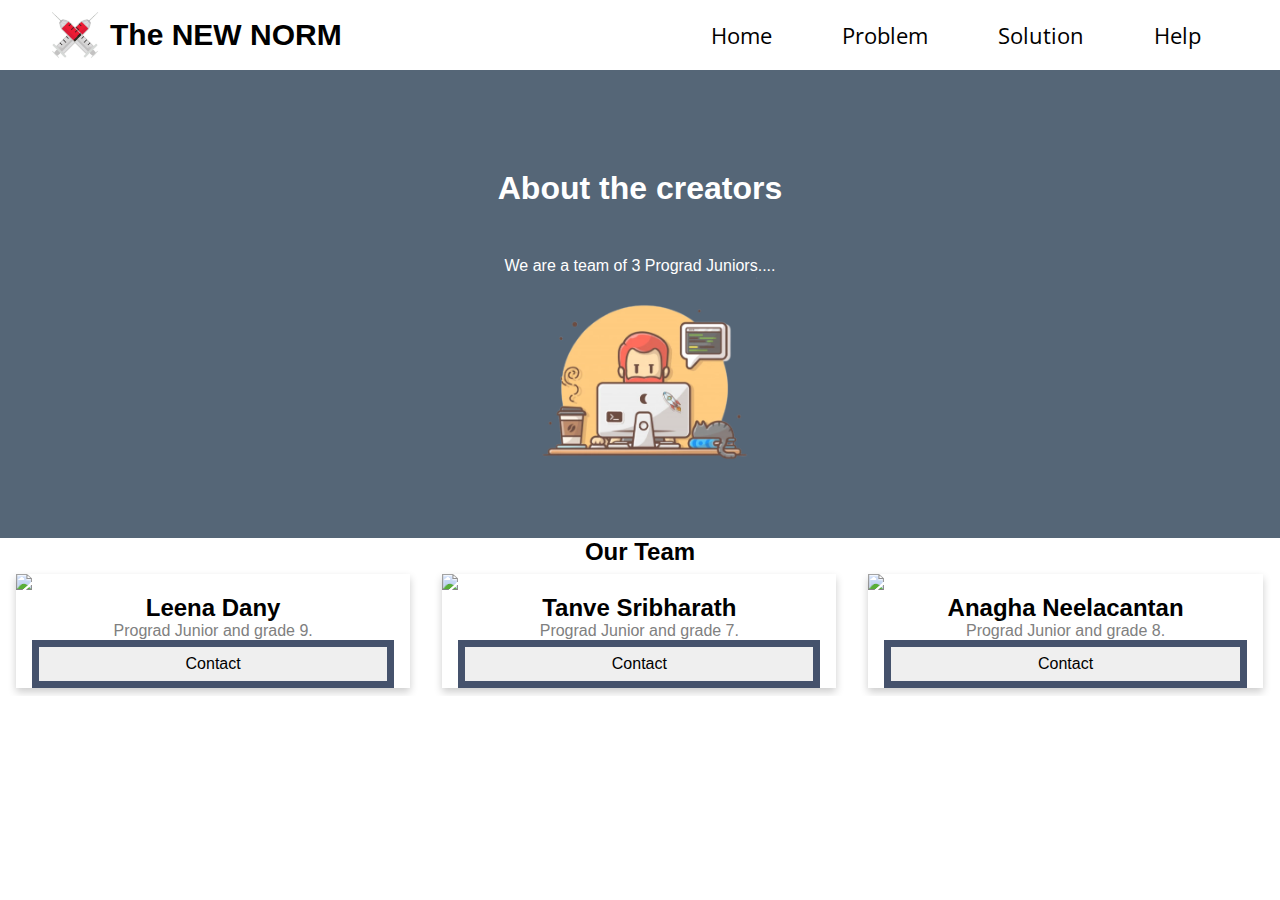
==== about.html @ 243ea032 "Add files via upload" ====
<!DOCTYPE html>
<html>
<head>
<meta name="viewport" content="width=device-width, initial-scale=1">
<link rel="stylesheet" href="about.css">
<script src="./app.js"></script>
<link rel="stylesheet" href="./css/nav.css">
<link rel="stylesheet" href="./css/start.css">
<link rel="stylesheet" href="https://use.fontawesome.com/releases/v5.15.3/css/all.css" integrity="sha384-SZXxX4whJ79/gErwcOYf+zWLeJdY/qpuqC4cAa9rOGUstPomtqpuNWT9wdPEn2fk" crossorigin="anonymous">

</head>
<body>
  <nav>
    <div class="first-nav">
        <a href="./index.html"><h3 style="color: black;"id="logo"><img src="./assets/logo.png" alt="">The NEW NORM</h3></a>
        <ul class="menu">
            <a href="./index.html"><li>Home</li></a>
            <a href="./problem.html"><li>Problem</li></a>
            <a href="./solution.html"><li>Solution</li></a>
            <li onclick="drop()" id="help" >Help
                <i id="downA" class="fas fa-angle-down"></i>
                <i id="upA" class="fas fa-angle-up"></i>
            </li>
            <ul class="dropdown" id="drop-cont">
                <a href="./vaccine.html"><li>Vaccines</li></a>
                <a href="./frontline.html"><li>Frontliners</li></a>
                <a href="./donate.html"><li>Donate</li></a>
            </ul>
        </ul>
    </div>
    
    <div class="container">
        <div class="toggle">
            <div class="spans">
                <input id="checkbox" onclick="change()" type="checkbox">
                <span id="top"></span>
                <span id="middle"></span>
                <span id="bottom"></span>
            </div>
            <a style="color:black;" href="./index.html"><h3 id="logo"> <img src="./assets/logo.png" alt="">The NEW NOM</h3></a>
        </div>
        <div id="overlay" class="overlay">
            <ul>
                <a href="./index.html"><li>Home</li></a>
                <a href="./problem.html"><li>Problem</li></a>
                <a href="./solution.html"><li>Solution</li></a>                        
                <a href="./vaccine.html"><li>Vaccines</li></a>
                <a href="./frontline.html"><li>Frontliners</li></a>
                <a href="./donate.html"><li>Donate</li></a>
                <a href=""><li>About</li></a>
            </ul>
        </div>  
    </div>
</nav>
<script src="./java/nav.js"></script>
<!-- END OF NAV -->


<div class="about-section">
  <h1>About the creators</h1>
<p style="text-align:center">We are a team of 3 Prograd Juniors....</p>
  <img src="./assets/coder.png" alt="">
</div>

<h2 style="text-align:center">Our Team</h2>
<div class="row">
  <div class="column">
    <div class="card">
      <img src="%3A%2F%2Fwww.pixelstalk.net%2Fwp-content%2Fuploads%2F2016%2F06%2FCool-HD-Photos-For-Girls.jpg&f=1&nofb=1" style="width:100%">
      <div class="content">
        <h2>Leena Dany</h2>
        <p class="title">Prograd Junior and grade 9.</p>
        <p><button id="button1" class="button">Contact</button></p>
      </div>
    </div>
  </div>

  <div class="column">
    <div class="card">
      <img src="https://external-content.duckduckgo.com/iu/?u=https%3A%2F%2Fwallup.net%2Fwp-content%2Fuploads%2F2018%2F03%2F23%2F566310-sky-landscape-road-sunset.jpg&f=1&nofb=1" style="width:100%">
      <div class="content">
        <h2>Tanve Sribharath</h2>
        <p class="title">Prograd Junior and grade 7.</p>
        <p><button id="button2" class="button">Contact</button></p>
      </div>
    </div>
  </div>
  
  <div class="column">
    <div class="card">
      <img src="https://external-content.duckduckgo.com/iu/?u=https%3A%2F%2Fwww.diamondpet.com%2Fwp-content%2Fuploads%2F2019%2F10%2F394-1951-Black-Cat-Bad-Rap-1200x630.jpg&f=1&nofb=1" style="width:100%">
      <div class="content">
        <h2>Anagha Neelacantan</h2>
        <p class="title">Prograd Junior and grade 8.</p>
        <p><button id="button3" class="button">Contact</button></p>
      </div>
    </div>
  </div>
</div>

</body>
	<script>
    var button1= document.getElementById("button1");
button1.onclick = newTabs;
function newTabs(){
    window.open("https://linktr.ee/leenaaanna")
}

var button2= document.getElementById("button2");
button2.onclick = newTabed;
function newTabed(){
    window.open("https://linktr.ee/lucky1809")
}

var button3= document.getElementById("button3");
button3.onclick = newTab;
function newTab(){
    window.open("https://linktr.ee/Anagha_N")
}
</script>
</html>
---- about.css ----
body {
    font-family: Arial, Helvetica, sans-serif;
    margin: 0;
  }
  
  html {
    box-sizing: border-box;
  }
  
  *, *:before, *:after {
    box-sizing: inherit;
  }
  
  .column {
    float: left;
    width: 33.3%;
    margin-bottom: 16px;
    padding: 0 8px;
  }
  
  .card {
    box-shadow: 0 4px 8px 0 rgba(0, 0, 0, 0.2);
    margin: 8px;
  }
  
   h1{
      display: block;
    background-color: #567;
    text-align: center;
    padding: 50px;
    color: white;
  }
  
  .about-section {
    padding: 50px;
    text-align: center;
    background-color: #567;
    color: white;
  }
  
  .about-section img{
      width: 20%;
  }
  
  .content {
      text-align: center;
    padding: 0 16px;
  }
  
  .content::after, .row::after {
    content: "";
    clear: both;
    display: table;
  }
  
  .title {
    color: grey;
  }
  
  .button {
    color: black;
    text-decoration: none;
    font-size: 100%;
    border: 7px solid #45526C;
    padding: 8px;
    text-align: center;
    cursor: pointer;
    width: 100%;
    transition: 0.5s;
  }
  
  .button:hover {
    text-decoration: none;
    background-color: #45526C;
    color: white;
  }
  
  @media screen and (max-width: 650px) {
    .column {
      width: 100%;
      display: block;
    }
  }
---- css/nav.css ----
@import url('./fonts.css');
*{
    margin: 0;
    padding: 0;
    overflow-x:hidden ;
    scroll-behavior: smooth;
}

body::-webkit-scrollbar {
    width: 10px;
}
 
body::-webkit-scrollbar-track {
    border-radius: 10px;
    background: #c9cacc;
}

body::-webkit-scrollbar-thumb {
    background: #45526C; 
    border-radius: 10px;
}

body::-webkit-scrollbar-thumb:hover {
    background: #3a445a; 
}

a{
    text-decoration: none;
}

.first-nav{
    width: 100vw;
    height: 70px;
    display: flex;
    justify-content: space-between;
    align-items: center;
    /* position: fixed;  */
    background: white;
}

#logo{
    margin:0 30px ;
    padding: 0 10px;
    display: flex;
    align-items: center;
    justify-content: center;
    font-size: 30px;
}

#logo img{
    height: 70px;
}

.menu{
    display: flex;
    align-items: center;
    justify-content: flex-end;
    font-family: 'Open Sans', sans-serif;
    height: 100%;
    padding-right: 40px;
}

.menu li{
   font-size: 22px;
   list-style-type: none; 
   margin: 0 15px;
   font-weight: 400;
   padding: 5px 20px;
   display: flex;
   justify-content: center;
   align-items: center;
   transition: all 0.2s ease;
   cursor: pointer;
}

.menu a{
    color: black;
    text-decoration: none;
}

.menu li:hover, .menu li:focus{
    background: #45526C;
    color: white;
}

.menu li i{
    margin: 2px;
    margin-top: 7px;
}

.menu li .fa-angle-up{
    display: none;
}

.dropdown{
    display: none;
    position: absolute;
    z-index: 5;
    width: 135px;
    text-align: center;
    top: 55px;
    margin-left: 100px;
    padding: 0;
}

#help:hover ~ .dropdown{
    flex-direction: column;
    width: 135px;
    text-align: center;
    top: 55px;
    margin-left: 100px;
    padding: 0;
}

.dropdown li{
    font-size: 18px;
    border-bottom: 2px solid #45526C;
    float: none;
    background: white;
}

.dropdown a{
    height: 40px;
    width: 100%;
    color: black;
    text-decoration: none;
}

/* Navbar 2.0 */

.container{
   display: none;
}

.toggle{
    background: White;
    height: 50px;
    width: 100%;
    display: flex;
    justify-content: space-between;
    align-items: center;
    position: fixed;
    z-index: 3000;
}

.spans input{
    width: 30px;
    height: 30px;
    margin-left: 20px;
    margin-top: -15px;
    position: absolute;
    z-index: 2;
    opacity: 0;
}

.spans span{
    background:#45526C;
    border: none;
    height: 5px;
    width: 30px;
    position: absolute;
    top: 0;
    left: 20px;
    transition:  all .35s ease;
    cursor: pointer;
    border-radius: 5px;
}

.spans span:nth-of-type(1){
    top: 11px;
}

.spans span:nth-of-type(2){
    top: 21px;
}

.spans span:nth-of-type(3){
    top: 32px;
}

.overlay{
    display: flex;
    justify-content: center;
    align-items: center;
    width: 100vw;
    height: 100vh;
    background: #45526cf3;
    visibility: hidden;
    position: absolute;
    z-index: 100;
}

.overlay ul{
    display: flex;
    flex-direction: column;
    text-align: center;
}

.overlay ul a{
    color: white;
    font-weight: 600;
    text-decoration: none;
    margin: 8px;
    font-size: 30px;
}

/* RESPONSIVENESS */
@media only screen and (max-width:1000px){
    .first-nav{
        height: 50px;
    }
    .menu li{
        font-size: 20px;
        padding: 5px 10px;
    }
    #logo{
        font-size: 25px;
    }
    #logo img{
        height: 60px;
    }
}

@media only screen and (max-width:850px){
    .menu li{
        font-size: 16px;
        padding: 5px 3px;
    }
    #logo{
        font-size: 22px;
    }
}

@media only screen and (max-width:700px){
    .first-nav{
        height: 45px;
    }
    .menu li{
        padding: 5px 0px;
        margin: 0 10px;
        font-size: 15px;
    }
    #logo{
        font-size: 18px;
        width: 80%;
    }
    #logo img{
        height: 50px;
    }
    #help{
        width: 60px;
    }
}

@media only screen and (max-width:600px){
    .first-nav{
        display: none;
    }

    .container{
        display: flex;
    }
}


.foot{
    display: flex;
    height: 70px;
    background: #45526C;
    align-items: center;
    justify-content: center;
    color: white;
}

.foot h3{
    margin-right: 30px;
}

.foot button{
    padding: 10px;
    width: 120px;
    border-radius: 9px;
    border: 5px solid #f8a488;
    display: flex;
    align-items: center;
    justify-content: center;
    text-align: center;
    font-size: 13px;
    font-weight: 600;
    text-transform: uppercase;
    transition:all 0.2s ease;
    background: #f8a488;
    color: white;
}

.foot button:hover{
    background: transparent;
    color: white;
    cursor: pointer;
}
---- css/start.css ----
@import url(./fonts.css);

.start{
    display: flex;
    justify-content: center;
    align-items: center;
    padding: 20px;
    height: 400px;
    background: #F8F5F1;
    font-family: 'Open Sans', sans-serif;
}

.start-c{
    display: flex;
    flex-direction: column;
    justify-content: center;
    width: 600px;
}

.start-c h2{
    font-size: 50px;
}

.start-c p{
    font-size: 20px;
    width: 90%;
}

.start-c .btns{
    display: flex;
    margin-top: 20px;
}

.start-c .btns{
    display: flex;
}

a{
    text-decoration: none;
}

.start-c button{
    padding: 10px;
    width: 120px;
    border-radius: 9px;
    border: 5px solid #f8a488;
    display: flex;
    align-items: center;
    justify-content: center;
    text-align: center;
    font-size: 13px;
    font-weight: 600;
    text-transform: uppercase;
    transition:all 0.2s ease;
    background: transparent;
}

#don{
    margin-left: 10px;
}

.start-c i{
    margin-left: 5px;
}

.start-c button:hover, .start-c button:focus{
    background: #f8a488;
    cursor: pointer;
    color: #F8F5F1;
}

.start img{
    height: 90%;
}

@media only screen and (max-width:1200px){
    .start img{
        height: 340px;
    }
    .start-c{
        width: 500px;
    }
}

@media only screen and (max-width:950px){
    .start img{
        height: 300px;
    }
    .start-c{
        width: 400px;
    }
    .start-c h2{
        font-size: 40px;
    }
    .start-c p{
        font-size: 16px;
        width: 90%;
    }
    .start-c button{
        padding: 7px;
        width: 120px;
        font-size: 10px;
    }
}

@media only screen and (max-width:750px){
    .start{
        height: 300px;
    }
    .start img{
        height: 200px;
    }
    .start-c{
        width: 350px;
    }
    .start-c h2{
        font-size: 35px;
    }
    .start-c p{
        font-size: 14px;
        width: 90%;
    }
    .start-c button{
        padding: 7px;
        width: 100px;
        font-size: 10px;
    }
}

@media only screen and (max-width:600px){
    .start{
        height: 250px;
    }
    .start img{
        height: 150px;
    }
    .start-c{
        width: 250px;
    }
    .start-c h2{
        font-size: 25px;
    }
    .start-c p{
        font-size: 11px;
        width: 90%;
    }
    .start-c button{
        padding: 5px;
        width: 90px;
        font-size: 10px;
        border: 4px solid #f8a488;
    }
    .start-c .btns{
        margin-top: 5px;
    }
}

@media only screen and (max-width:450px){
    .start{
        height: auto;
        flex-direction: column;
        align-items: center;
    }
    .start img{
        height: 190px;
        margin-top:20px ;
    }
    .start-c{
        width: 250px;
        margin-top: 50px;
    }
    .start-c h2{
        font-size: 29px;
    }
    .start-c p{
        font-size: 13px;
        width: 90%;
    }
    .start-c button{
        padding: 5px;
        width: 85px;
        font-size: 7px;
        border: 3px solid #f8a488;
    }
    .start-c .btns{
        margin-top: 10px;
    }
}
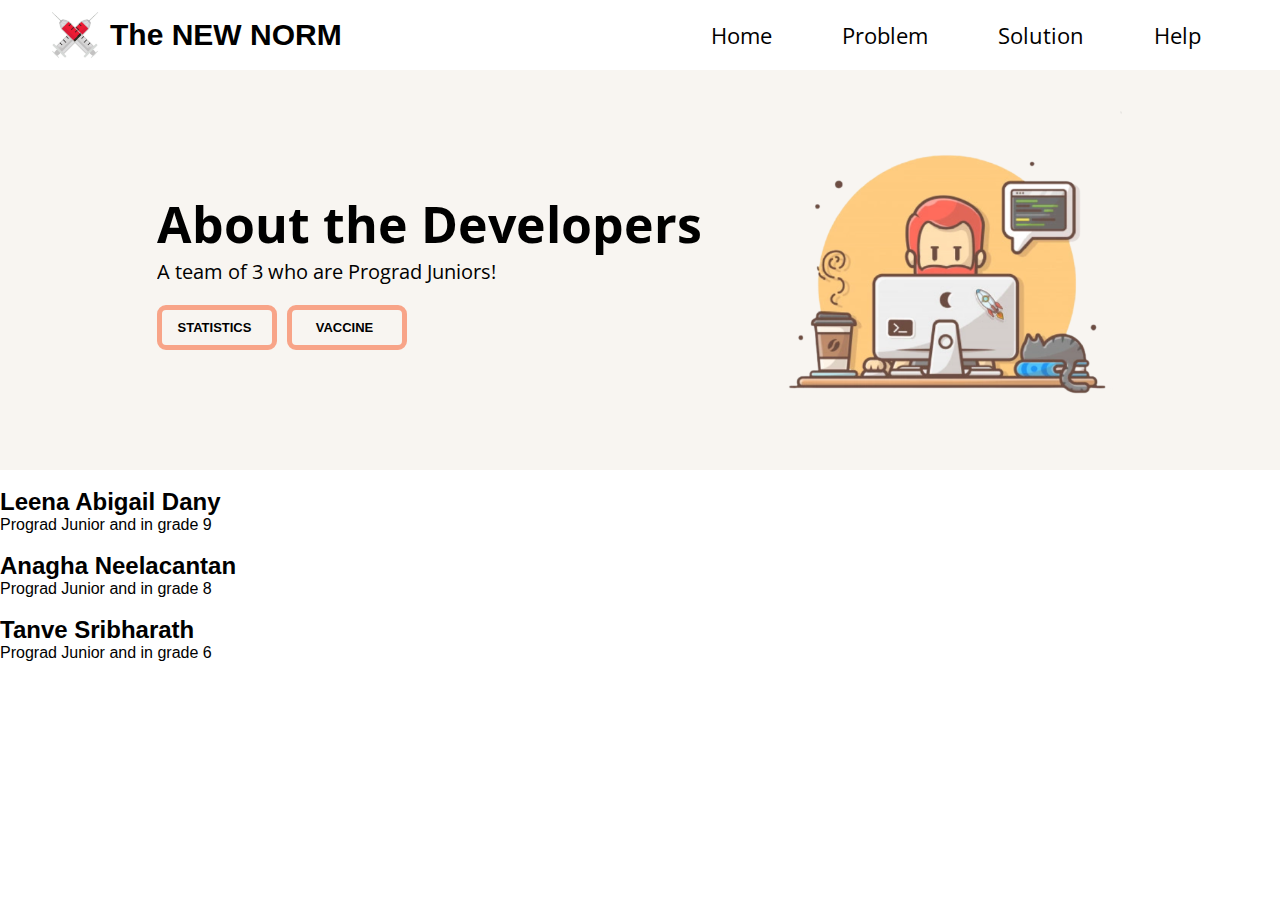
==== commit 2a73f62e: "Update about.html" ====
--- a/about.html
+++ b/about.html
@@ -56,66 +56,46 @@
 <!-- END OF NAV -->
 
 
-<div class="about-section">
-  <h1>About the creators</h1>
-<p style="text-align:center">We are a team of 3 Prograd Juniors....</p>
+<div class="start">
+  <div class="start-c">
+      <h2>About the Developers</h2>
+      <p> A team of 3 who are Prograd Juniors!
+      </p>
+      <div class="btns">
+          <a target="_blank" href="https://www.worldometers.info/coronavirus/"><button>Statistics<i class="fas fa-angle-right"></i></button></a>
+          <a href="./vaccine.html"><button id="don">Vaccine<i class="fas fa-angle-right"></i></button></a>
+      </div>
+  </div>
   <img src="./assets/coder.png" alt="">
 </div>
 
-<h2 style="text-align:center">Our Team</h2>
-<div class="row">
-  <div class="column">
-    <div class="card">
-      <img src="%3A%2F%2Fwww.pixelstalk.net%2Fwp-content%2Fuploads%2F2016%2F06%2FCool-HD-Photos-For-Girls.jpg&f=1&nofb=1" style="width:100%">
-      <div class="content">
-        <h2>Leena Dany</h2>
-        <p class="title">Prograd Junior and grade 9.</p>
-        <p><button id="button1" class="button">Contact</button></p>
-      </div>
+
+<div class="prf">
+  <div class="cards prf1">
+    <div class="pic"></div>
+    <img src="./assets/trangle.png" alt="">
+    <div class="cont">
+      <h2>Leena Abigail Dany</h2>
+      <p>Prograd Junior and in grade 9</p>
     </div>
   </div>
-
-  <div class="column">
-    <div class="card">
-      <img src="https://external-content.duckduckgo.com/iu/?u=https%3A%2F%2Fwallup.net%2Fwp-content%2Fuploads%2F2018%2F03%2F23%2F566310-sky-landscape-road-sunset.jpg&f=1&nofb=1" style="width:100%">
-      <div class="content">
-        <h2>Tanve Sribharath</h2>
-        <p class="title">Prograd Junior and grade 7.</p>
-        <p><button id="button2" class="button">Contact</button></p>
-      </div>
+  <div class="cards prf2">
+    <div class="pic"></div>
+    <img src="./assets/trangle.png" alt="">
+    <div class="cont">
+      <h2>Anagha Neelacantan</h2>
+      <p>Prograd Junior and in grade 8</p>
     </div>
   </div>
-  
-  <div class="column">
-    <div class="card">
-      <img src="https://external-content.duckduckgo.com/iu/?u=https%3A%2F%2Fwww.diamondpet.com%2Fwp-content%2Fuploads%2F2019%2F10%2F394-1951-Black-Cat-Bad-Rap-1200x630.jpg&f=1&nofb=1" style="width:100%">
-      <div class="content">
-        <h2>Anagha Neelacantan</h2>
-        <p class="title">Prograd Junior and grade 8.</p>
-        <p><button id="button3" class="button">Contact</button></p>
-      </div>
+  <div class="cards prf3">
+    <div class="pic"></div>
+    <img src="./assets/trangle.png" alt="">
+    <div class="cont">
+      <h2>Tanve Sribharath</h2>
+      <p>Prograd Junior and in grade 6</p>
     </div>
   </div>
 </div>
 
 </body>
-	<script>
-    var button1= document.getElementById("button1");
-button1.onclick = newTabs;
-function newTabs(){
-    window.open("https://linktr.ee/leenaaanna")
-}
-
-var button2= document.getElementById("button2");
-button2.onclick = newTabed;
-function newTabed(){
-    window.open("https://linktr.ee/lucky1809")
-}
-
-var button3= document.getElementById("button3");
-button3.onclick = newTab;
-function newTab(){
-    window.open("https://linktr.ee/Anagha_N")
-}
-</script>
-</html>+</html>
--- a/css/nav.css
+++ b/css/nav.css
@@ -139,7 +139,6 @@
     display: flex;
     justify-content: space-between;
     align-items: center;
-    position: fixed;
     z-index: 3000;
 }
 
@@ -297,4 +296,29 @@
     background: transparent;
     color: white;
     cursor: pointer;
-}+}
+
+@media only screen and (max-width:450px){
+    .foot{
+        height: 60px;
+    }
+    .foot button{
+        font-size: 10px;
+        padding: 6px;
+        width: 85px;
+    }
+    .foot h3{
+        font-size: 15px;
+    }
+}
+
+@media only screen and (max-width:380px){
+    .foot{
+        height: 90px;
+        flex-direction: column;
+    }
+    .foot h3{
+        margin: 0;
+        margin-bottom: 10px;
+    }
+}
